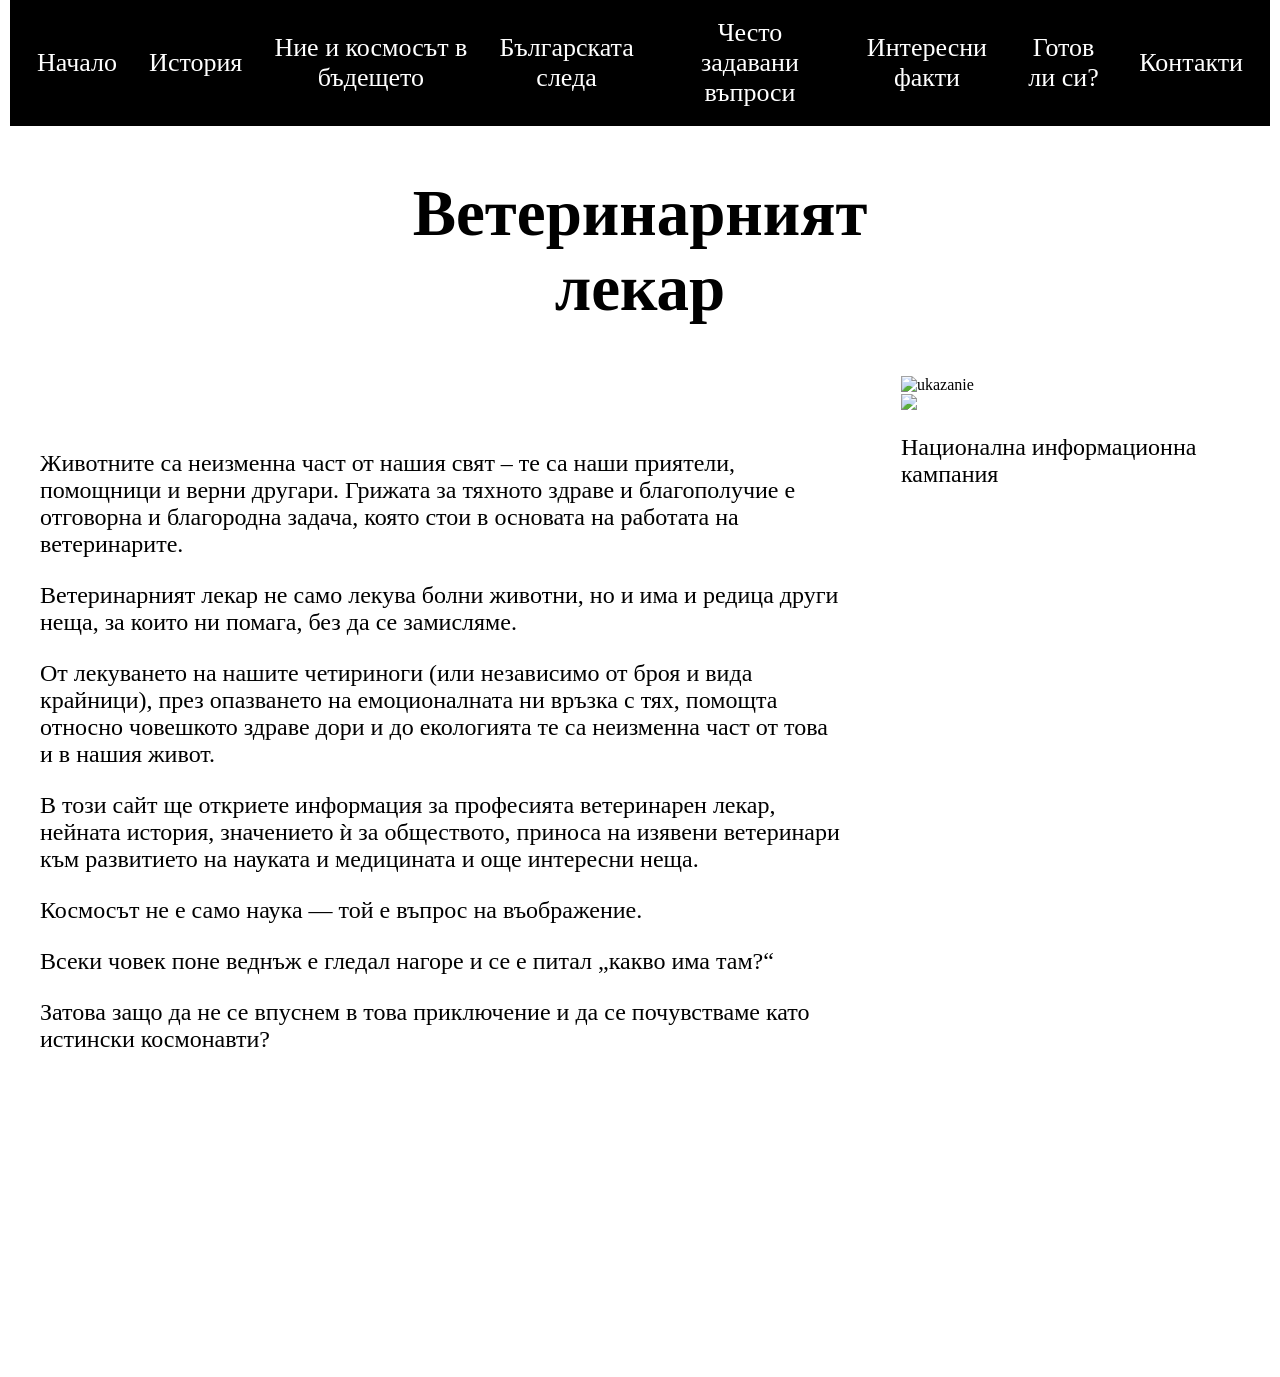
==== index.html @ 596bdeec "Update index.html" ====
<!DOCTYPE html>
<html>
  <head>
  <link rel="stylesheet" href="index.css" />
  <title>Начало</title>
  <meta name="viewport"
  content="width=device-width,
  initial-scale=1.0">
  </head>
  <body>
    <nav>
      <div class="top-bar">
      <div class="menu-icon" onclick="toggleMenu()">☰</div>
      </div>
      <div class="menu" id="menu">
      <a href="./index.html" class="active">Начало</a>
      <a href="./istoriq.html">История</a>
      <a href="./budeshte.html">Ние и космосът в бъдещето</a>
      <a href="./bulgariq.html">Българската следа</a>
      <a href="./riskove.html">Често задавани въпроси</a>
      <a href="./facti.html">Интересни факти</a>
      <a href="./gotov.html">Готов ли си?</a>
      <a href="./contacti.html">Контакти</a>
      </div>
    </nav>
    <header class="hero">
      <h1>Ветеринарният лекар</h1>
    </header>
    <div class="fon">
   <div class="conteyner">
  <section class="lqva">
     <div class="tekst">
<p id="purvi" class="nachalo">Животните са неизменна част от нашия свят – те са наши приятели, помощници и верни другари. Грижата за тяхното здраве и благополучие е отговорна и благородна задача, която стои в основата на работата на ветеринарите. </p>
<p class="nachalo">Ветеринарният лекар не само лекува болни животни, но и има и редица други неща, за които ни помага, без да се замисляме.</p>
<p class="nachalo">От лекуването на нашите четириноги (или независимо от броя и вида крайници), през опазването на емоционалната ни връзка с тях, помощта относно човешкото здраве дори и до екологията те са неизменна част от това и в нашия живот.</p>
<p class="nachalo">В този сайт ще откриете информация за професията ветеринарен лекар, нейната история, значението ѝ за обществото, приноса на изявени ветеринари към развитието на науката и медицината и още интересни неща.</p>
<p class="nachalo">Космосът не е само наука — той е въпрос на въображение.</p>
<p class="nachalo">Всеки човек поне веднъж е гледал нагоре и се е питал „какво има там?“</p>
<p class="nachalo">Затова защо да не се впуснем в това приключение и да се почувстваме като истински космонавти?</p>
    </div>
    </section>
    <section class="dqsna">
      <div class="strelka">
      <img class="klikni" src="https://uploads.onecompiler.io/44mzetgvy/44nd8qnqb/1000023439.jpg" alt="ukazanie" width="30%"/></div>
      <div class="mlechen"> 
        <a href="https://apod.nasa.gov/apod/archivepix.html" target="_blank">
        <img class="put" src="https://uploads.onecompiler.io/44mzetgvy/44nd8qnqb/1000023416.png" width="30%"/>
          </a>
          </div>
                                                                                                                                <div id="poqsneniq"> <p class="nov">Национална информационна кампания</p> </div>                                     
     </section>
      </div>                                  </div>                           <footer class="dolu">
    <h2>„Гледайки звездите ме кара да мечтая.“ — Винсент ван Гог</h2>
    </footer>       
    <script src="index.js"></script>
</body>
                                                                                                                  </html>
---- index.css ----
img{
  width:100%;
  height:auto;
  display:block;
}

body, nav,header {
  background: white;
  font-family: "Times New Roman", Times, serif;
}

body {
  margin:0;
}

nav {
  margin:0;
  padding:0;
  position: relative;
  text-align: center;
  width: 100%;
  z-index: 10000;
}

/* =======================
   HERO
======================= */
.hero {
  height: 300px;
  width: 100%;
  margin: 0;
  background-image: url(https://i.imgur.com/iz9SeQG.jpeg);
  background-size: cover;
  background-position: left center;
  position:relative;
}

@media (min-width: 600px) {
  .hero {
    background-image: url(https://i.imgur.com/iz9SeQG.jpeg);
    background-position: center;
    height: 250px;
    width:100%;
    position:relative;
    z-index:1;
  }
}

/* =======================
   HERO TITLE
======================= */
@media (max-width:599px){
.hero h1 {
  color: black;
  font-size: 40px;
  font-weight: bold;
  text-align: center;
  margin:0;

  position: absolute;
  top: 50%;
  left: 50%;
  transform: translate(-50%,-50%);
}
}

@media (min-width:600px){
.hero h1 {
  color:black;
  font-size:65px;
  font-weight:bold;
  text-align:center;
  margin:0;

  position:absolute;
  top:50%;
  left:50%;
  transform:translate(-50%,-50%);
}
}

/* =======================
   TOP BAR (mobile only)
======================= */
@media (max-width: 599px) {

  .top-bar {
    position: fixed;
    top: 0;
    left: 0;

    width: 100%;
    height: 50px;

    background: white;

    display: flex;
    align-items: center;

    z-index: 2000;
  }

  .menu-icon {
    position: fixed;
    top: 12px;
    left: 15px;

    font-size: 28px;
    cursor: pointer;

    z-index: 2100;
  }

  .menu {
    position: fixed;
    top: 50px;
    left: 0;

    width: 250px;

    display: flex;
    flex-direction: column;

    background: white;

    max-height: 0;
    overflow: hidden;

    transition: max-height 0.3s ease;

    z-index: 1500;
  }

  .menu.active {
    max-height: 500px;
  }

  .menu a {
    padding: 12px 20px;
    text-align: left;

    color: black;
    text-decoration: none;

    border-bottom: 1px solid #ddd;
  }
}

/* =======================
   DESKTOP MENU (UNCHANGED)
======================= */
@media (min-width: 600px) {

  .menu {
    max-height: none;

    display: flex;
    flex-direction: row;
    justify-content: center;
    align-items: center;

    gap: 8px;

    background: black;

    width: 100%;

    padding: 8px 15px;

    flex-wrap: nowrap;
  }

  .menu a {

    color: white;
    text-decoration: none;

    font-size: clamp(26px,1.5vw,34px);

    padding: 10px 12px;

    white-space: normal;

    display: block;
  }

  .menu-icon {
    display: none;
  }

  .top-bar {
    display: none;
  }
}

/* =======================
   CONTENT LAYOUT
======================= */
@media (min-width:600px){

.conteyner{
  display:flex;
  gap:30px;
  align-items:flex-start;
}

.lqva{ flex:7; }
.dqsna{ flex:3; }
#poqsneniq {
  font-size:clamp(24px,1.4vw,34px);
}
}

/* =======================
   MOBILE CONTENT
======================= */
@media (max-width:599px){

.conteyner{ width:100%; }
.lqva{ width:100%; }
.dqsna{ width:100%; }

.put{ width:100%; }

.klikni{
  width:50%;
  display:block;
  margin:0 auto;
}

#poqsneniq{
  text-align:center;
  font-size:17px;
}

}

/* =======================
   BACKGROUND PATTERN
======================= */
@media (max-width:599px){

.fon{
  position: relative;
}

.fon::before{
  content: "";
  position: absolute;
  inset: 0;

  background-image: url("https://uploads.onecompiler.io/44mzetgvy/44nd8qnqb/1000023623.jpg");
  background-repeat: repeat;
  background-size:300px;

  pointer-events: none;
  z-index: 0;
}

.fon > *{
  position: relative;
  z-index: 1;
}

}

@media (min-width:600px){

.fon{
  position: relative;
}

.fon::before{
  content: "";
  position: absolute;
  inset: 0;

  background-image: url("https://uploads.onecompiler.io/44mzetgvy/44nd8qnqb/1000023623.jpg");
  background-repeat: repeat;
  background-size:450px;

  pointer-events: none;
  z-index: 0;
}

.fon > *{
  position: relative;
  z-index: 1;
}

}

/* =======================
   FOOTER
======================= */
.dolu{
  background-image:url("https://uploads.onecompiler.io/44mzetgvy/44nd8qnqb/1000023633.png");
  height:200px;
  width:100%;
  margin-top:100px;

  background-size:cover;
  background-position:center;

  position:relative;
}

.dolu h2{
  margin:0;
}

@media (max-width:599px){

.dolu h2 {
  color: white;
  font-size:25px;
  text-align:center;

  position: absolute;
  top:50%;
  left:50%;
  transform:translate(-50%,-50%);

  width:80%;
}
}

@media (min-width:600px){

.dolu h2 {
  color:white;
  font-size:40px;
  text-align:center;

  position:absolute;
  top:50%;
  left:50%;
  transform:translate(-50%,-50%);

  width:80%;
}
}

/* =======================
   TEXT
======================= */
@media (min-width: 600px){
.nachalo {
  position: relative;
  font-size: clamp(24px, 1.4vw, 34px);
  padding-left: 30px;
  padding-right: 30px;
}
li {
  font-size:clamp(24px,1.4vw,34px);
}
#purvi { padding-top:50px; }
}

@media (max-width:599px){
.nachalo {
  font-size:17px;
  padding-left:15px;
  padding-right:15px;
  line-height:2;
}
{
  font-size:17px;
  line-height:2;
}
}



* {
  box-sizing: border-box;
}

body {
  margin: 0;
  padding: 0 10px;
}
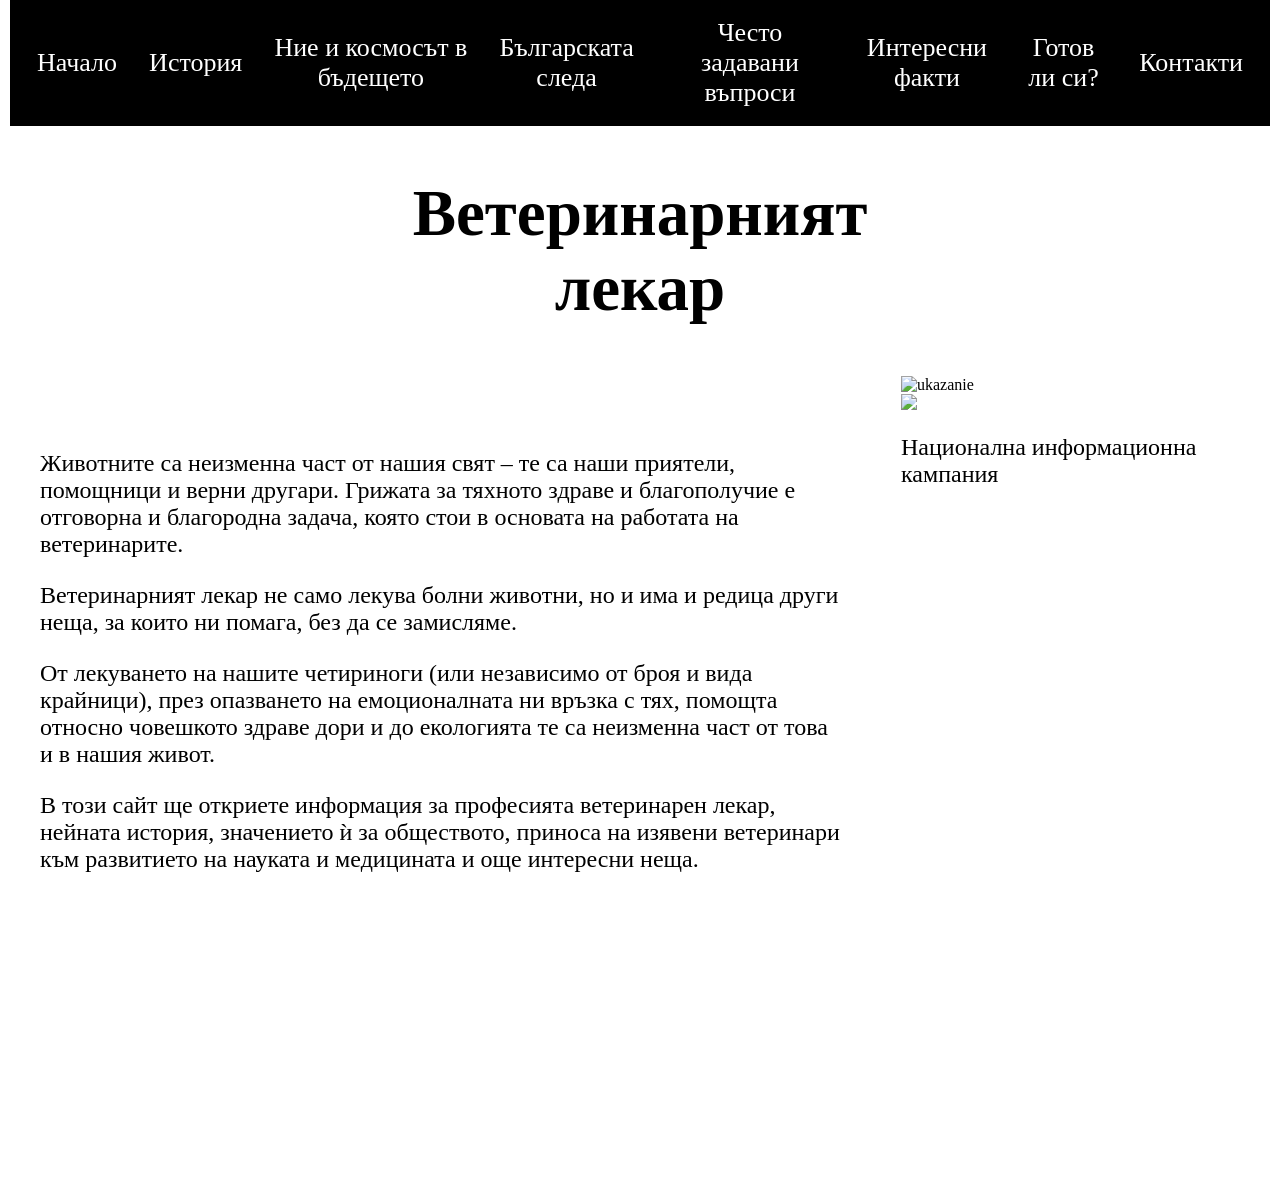
==== commit 9d21df87: "Update index.html" ====
--- a/index.html
+++ b/index.html
@@ -34,9 +34,6 @@
 <p class="nachalo">Ветеринарният лекар не само лекува болни животни, но и има и редица други неща, за които ни помага, без да се замисляме.</p>
 <p class="nachalo">От лекуването на нашите четириноги (или независимо от броя и вида крайници), през опазването на емоционалната ни връзка с тях, помощта относно човешкото здраве дори и до екологията те са неизменна част от това и в нашия живот.</p>
 <p class="nachalo">В този сайт ще откриете информация за професията ветеринарен лекар, нейната история, значението ѝ за обществото, приноса на изявени ветеринари към развитието на науката и медицината и още интересни неща.</p>
-<p class="nachalo">Космосът не е само наука — той е въпрос на въображение.</p>
-<p class="nachalo">Всеки човек поне веднъж е гледал нагоре и се е питал „какво има там?“</p>
-<p class="nachalo">Затова защо да не се впуснем в това приключение и да се почувстваме като истински космонавти?</p>
     </div>
     </section>
     <section class="dqsna">
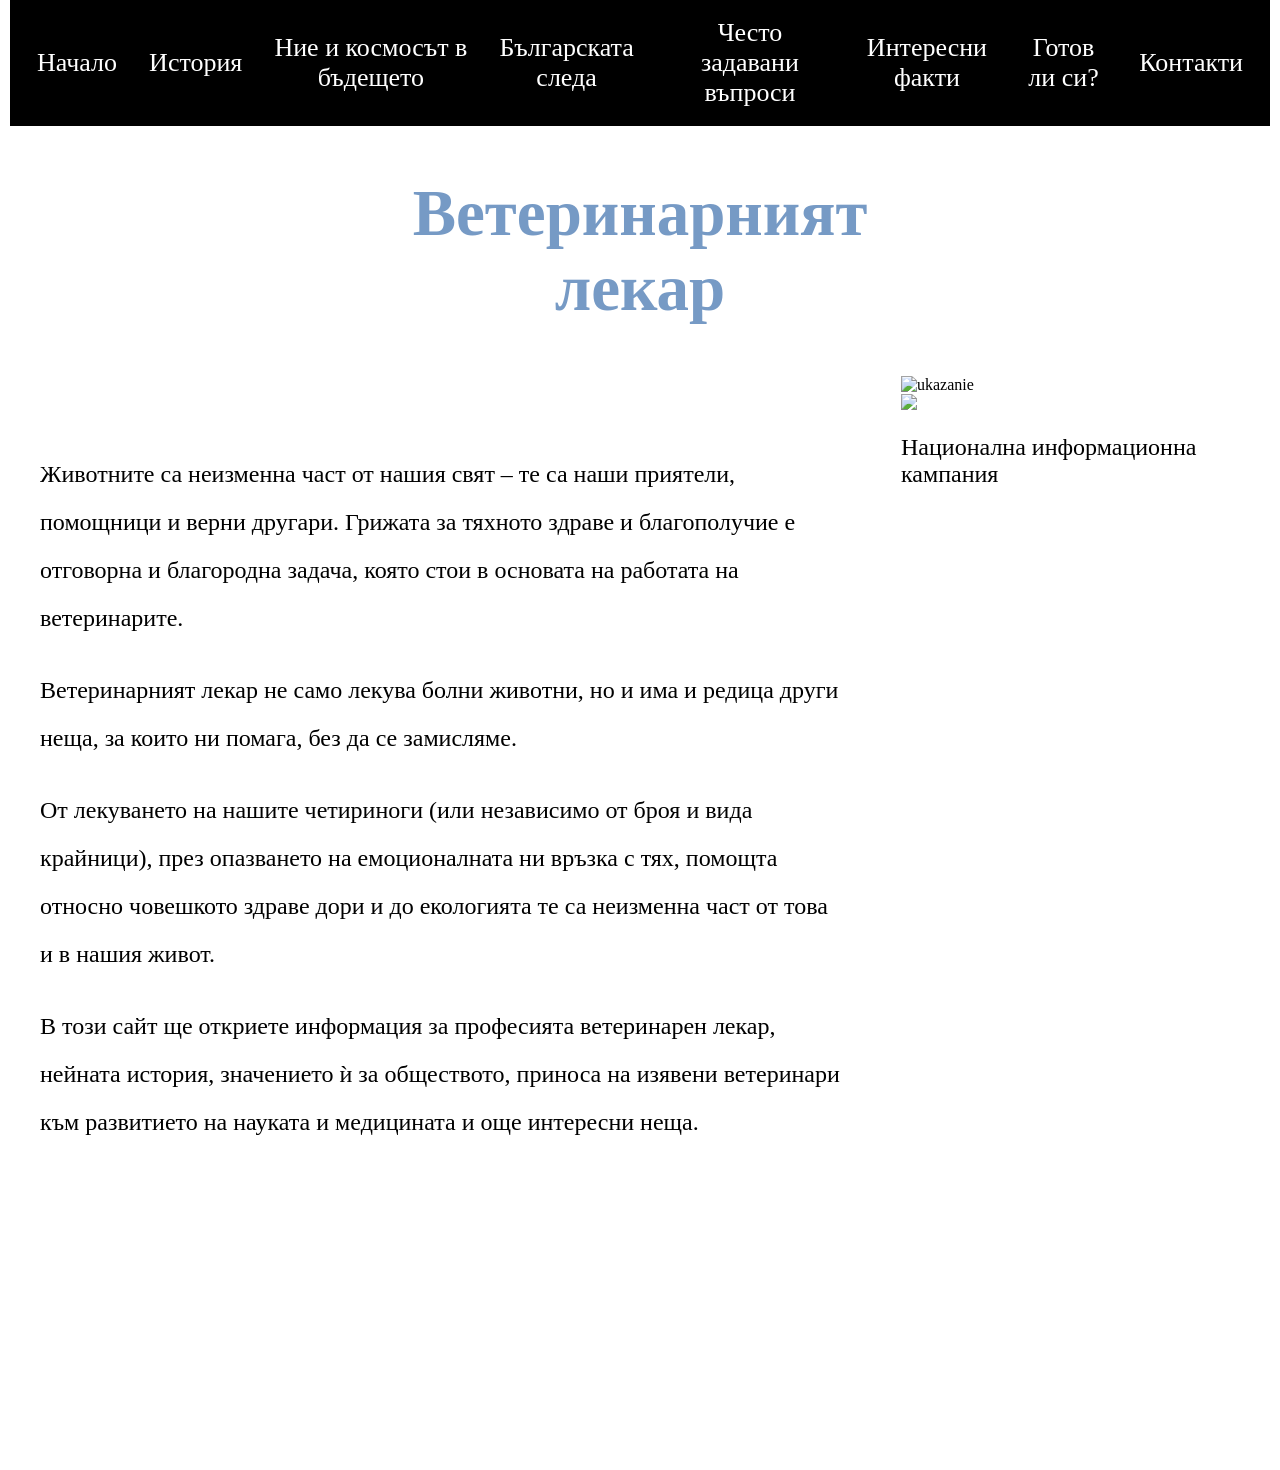
==== commit 59a82c41: "Update index.html" ====
--- a/index.html
+++ b/index.html
@@ -40,7 +40,7 @@
       <div class="strelka">
       <img class="klikni" src="https://uploads.onecompiler.io/44mzetgvy/44nd8qnqb/1000023439.jpg" alt="ukazanie" width="30%"/></div>
       <div class="mlechen"> 
-        <a href="https://apod.nasa.gov/apod/archivepix.html" target="_blank">
+        <a href="https://i.imgur.com/2JRi8tk.jpeg" target="_blank">
         <img class="put" src="https://uploads.onecompiler.io/44mzetgvy/44nd8qnqb/1000023416.png" width="30%"/>
           </a>
           </div>
--- a/index.css
+++ b/index.css
@@ -29,7 +29,7 @@
   height: 300px;
   width: 100%;
   margin: 0;
-  background-image: url(https://i.imgur.com/iz9SeQG.jpeg);
+  background-image: url(https://i.imgur.com/2yiQ0Jk.jpeg);
   background-size: cover;
   background-position: left center;
   position:relative;
@@ -37,7 +37,7 @@
 
 @media (min-width: 600px) {
   .hero {
-    background-image: url(https://i.imgur.com/iz9SeQG.jpeg);
+    background-image: url(https://i.imgur.com/2yiQ0Jk.jpeg);
     background-position: center;
     height: 250px;
     width:100%;
@@ -51,7 +51,7 @@
 ======================= */
 @media (max-width:599px){
 .hero h1 {
-  color: black;
+  color:#769AC5;
   font-size: 40px;
   font-weight: bold;
   text-align: center;
@@ -66,7 +66,7 @@
 
 @media (min-width:600px){
 .hero h1 {
-  color:black;
+  color:#769AC5;
   font-size:65px;
   font-weight:bold;
   text-align:center;
@@ -249,7 +249,7 @@
   position: absolute;
   inset: 0;
 
-  background-image: url("https://uploads.onecompiler.io/44mzetgvy/44nd8qnqb/1000023623.jpg");
+  background-image: url("https://i.imgur.com/1BpSQ1M.png");
   background-repeat: repeat;
   background-size:300px;
 
@@ -275,7 +275,7 @@
   position: absolute;
   inset: 0;
 
-  background-image: url("https://uploads.onecompiler.io/44mzetgvy/44nd8qnqb/1000023623.jpg");
+  background-image: url("https://i.imgur.com/1BpSQ1M.png");
   background-repeat: repeat;
   background-size:450px;
 
@@ -350,6 +350,7 @@
   font-size: clamp(24px, 1.4vw, 34px);
   padding-left: 30px;
   padding-right: 30px;
+  line-height:2;
 }
 li {
   font-size:clamp(24px,1.4vw,34px);
@@ -364,10 +365,6 @@
   padding-right:15px;
   line-height:2;
 }
-{
-  font-size:17px;
-  line-height:2;
-}
 }
 
 
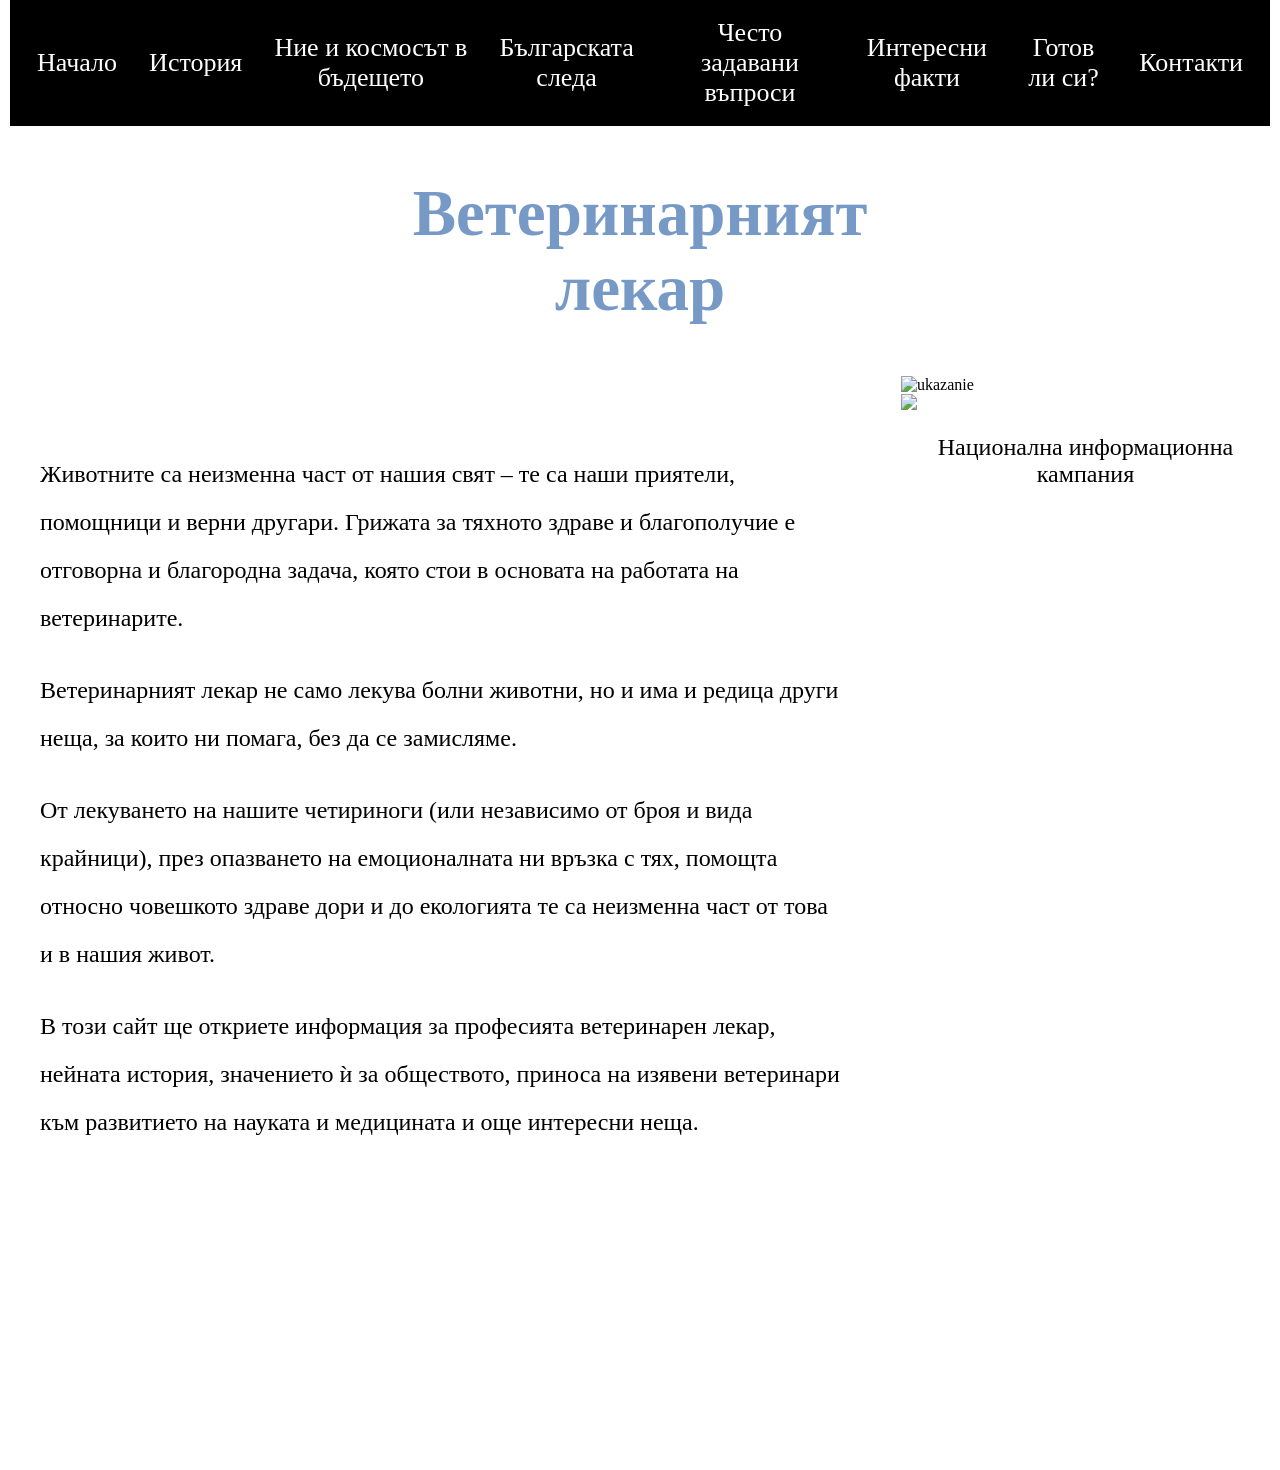
==== commit aa57168c: "Update index.html" ====
--- a/index.html
+++ b/index.html
@@ -41,7 +41,7 @@
       <img class="klikni" src="https://uploads.onecompiler.io/44mzetgvy/44nd8qnqb/1000023439.jpg" alt="ukazanie" width="30%"/></div>
       <div class="mlechen"> 
         <a href="https://i.imgur.com/2JRi8tk.jpeg" target="_blank">
-        <img class="put" src="https://uploads.onecompiler.io/44mzetgvy/44nd8qnqb/1000023416.png" width="30%"/>
+        <img class="put" src="https://i.imgur.com/2JRi8tk.jpeg" width="30%"/>
           </a>
           </div>
                                                                                                                                 <div id="poqsneniq"> <p class="nov">Национална информационна кампания</p> </div>                                     
--- a/index.css
+++ b/index.css
@@ -29,7 +29,7 @@
   height: 300px;
   width: 100%;
   margin: 0;
-  background-image: url(https://i.imgur.com/2yiQ0Jk.jpeg);
+  background-image: url(https://i.imgur.com/jbxnuzk.png);
   background-size: cover;
   background-position: left center;
   position:relative;
@@ -208,6 +208,7 @@
 .dqsna{ flex:3; }
 #poqsneniq {
   font-size:clamp(24px,1.4vw,34px);
+  text-align:center;
 }
 }
 
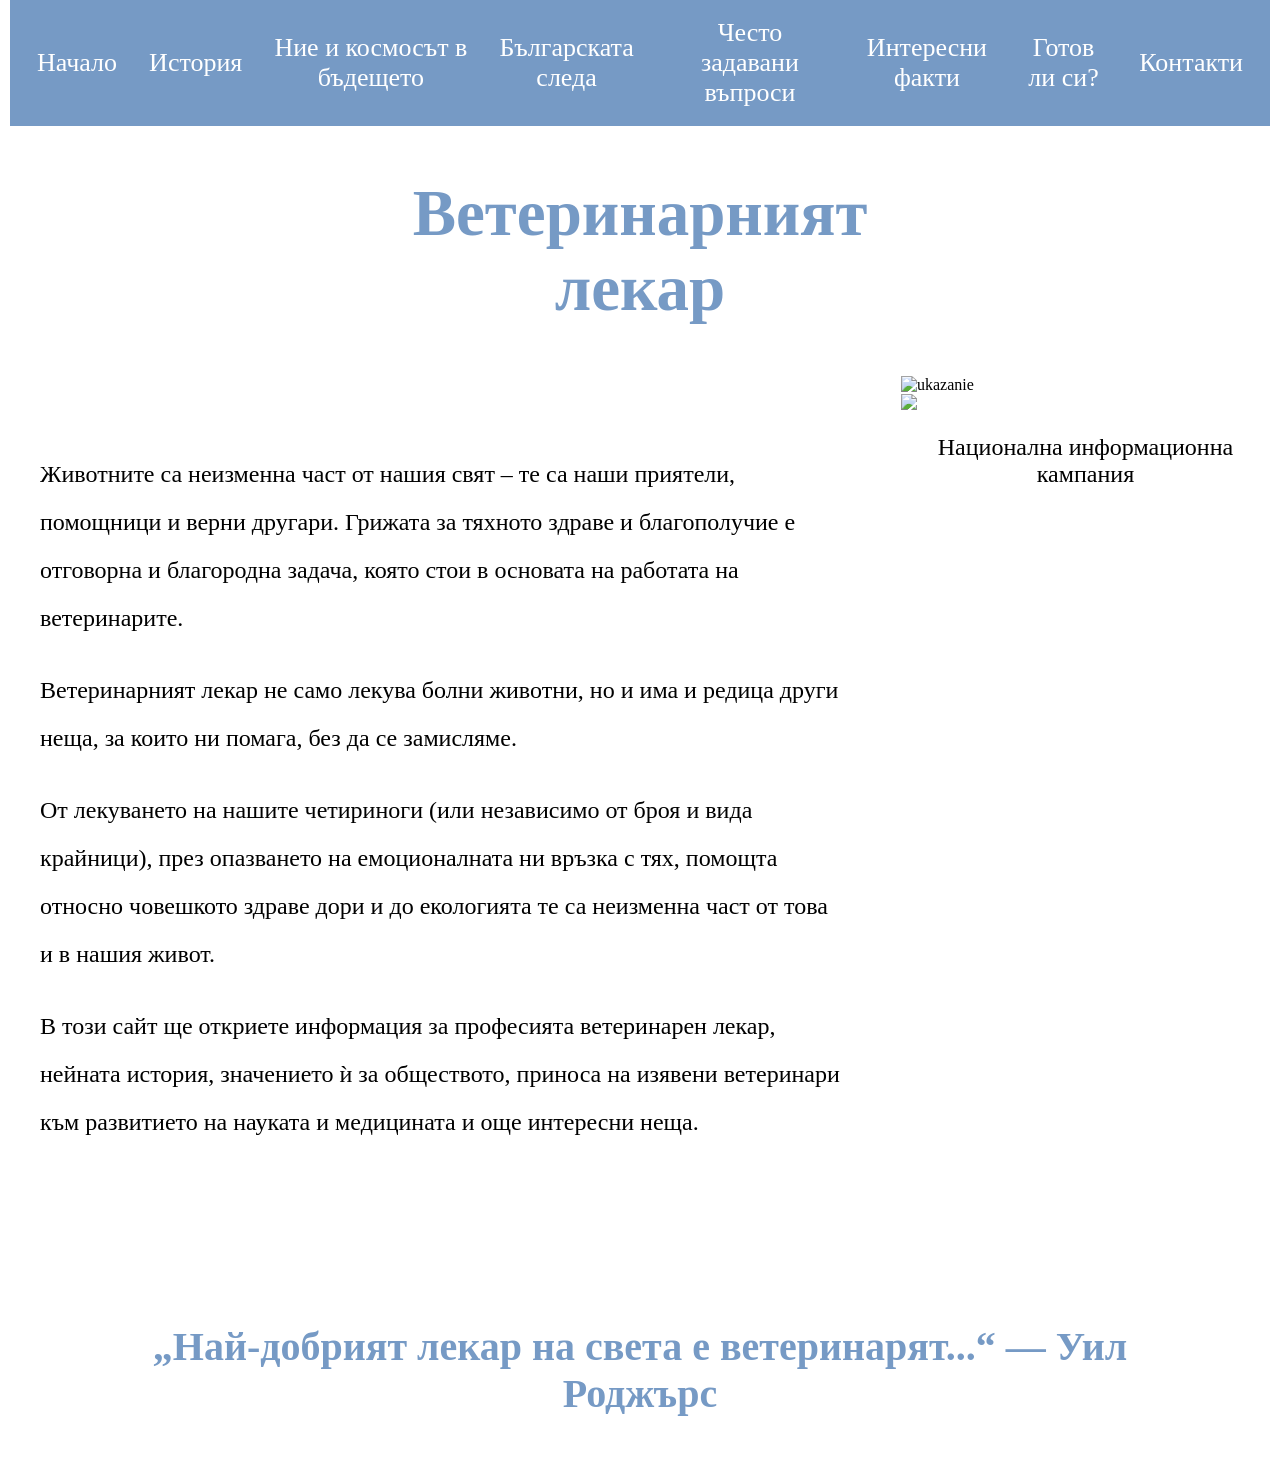
==== commit fcb7110a: "Update index.html" ====
--- a/index.html
+++ b/index.html
@@ -11,6 +11,9 @@
     <nav>
       <div class="top-bar">
       <div class="menu-icon" onclick="toggleMenu()">☰</div>
+        <div class="snimkatb">
+        <img src="https://i.imgur.com/0H06Zle.jpeg" alt="lapichki">
+      </div>
       </div>
       <div class="menu" id="menu">
       <a href="./index.html" class="active">Начало</a>
@@ -47,7 +50,7 @@
                                                                                                                                 <div id="poqsneniq"> <p class="nov">Национална информационна кампания</p> </div>                                     
      </section>
       </div>                                  </div>                           <footer class="dolu">
-    <h2>„Гледайки звездите ме кара да мечтая.“ — Винсент ван Гог</h2>
+    <h2>„Най-добрият лекар на света е ветеринарят...“ — Уил Роджърс</h2>
     </footer>       
     <script src="index.js"></script>
 </body>
--- a/index.css
+++ b/index.css
@@ -121,7 +121,7 @@
     display: flex;
     flex-direction: column;
 
-    background: white;
+    background: #769AC5;
 
     max-height: 0;
     overflow: hidden;
@@ -161,7 +161,7 @@
 
     gap: 8px;
 
-    background: black;
+    background:#769AC5;
 
     width: 100%;
 
@@ -295,7 +295,7 @@
    FOOTER
 ======================= */
 .dolu{
-  background-image:url("https://uploads.onecompiler.io/44mzetgvy/44nd8qnqb/1000023633.png");
+  background-image:url("https://i.imgur.com/L8nvjE8.png");
   height:200px;
   width:100%;
   margin-top:100px;
@@ -313,7 +313,7 @@
 @media (max-width:599px){
 
 .dolu h2 {
-  color: white;
+  color: #769AC5;
   font-size:25px;
   text-align:center;
 
@@ -329,7 +329,7 @@
 @media (min-width:600px){
 
 .dolu h2 {
-  color:white;
+  color:#769AC5;
   font-size:40px;
   text-align:center;
 
